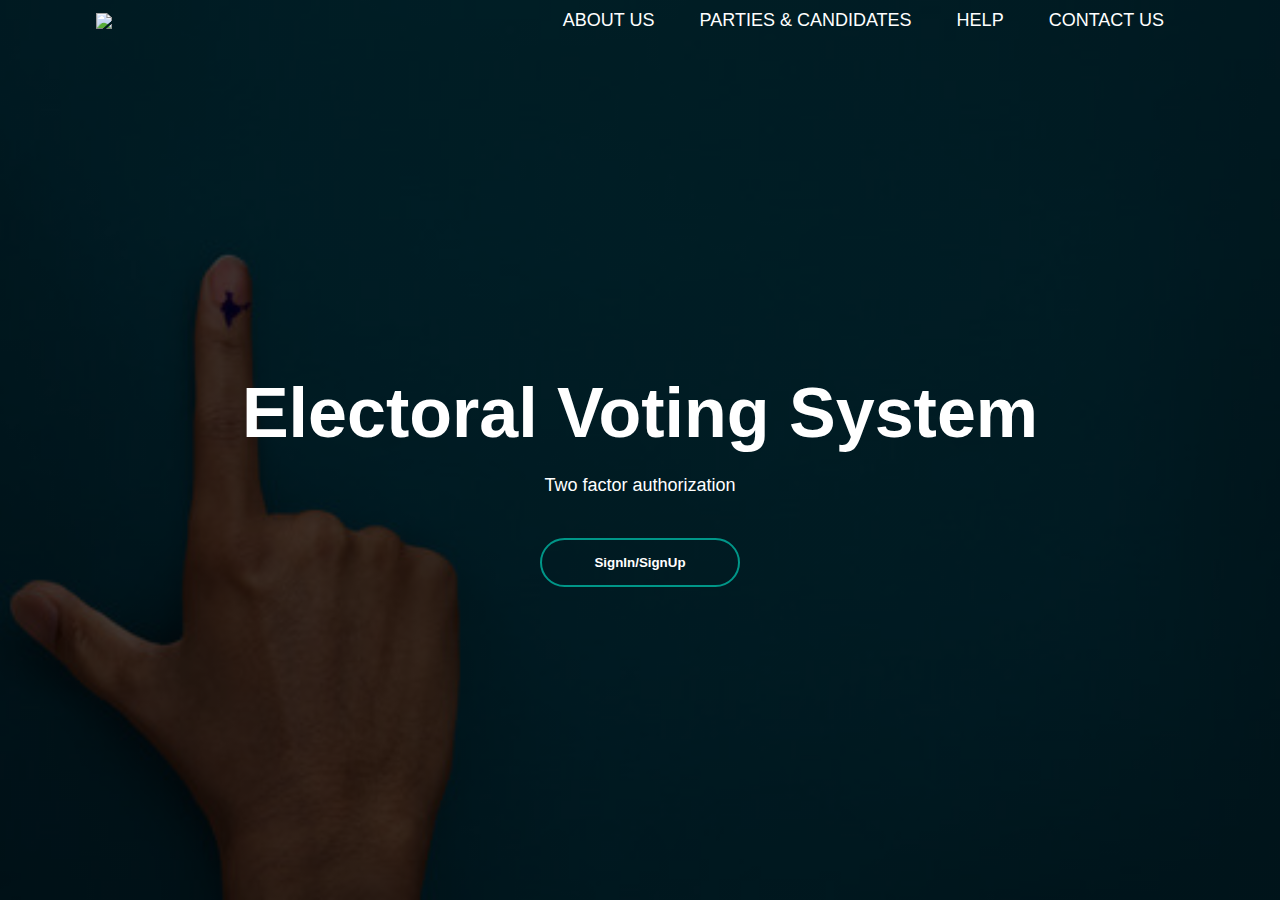
==== src/index.html @ 98b0c143 "Merge pull request #1 from Saketh0610/main" ====
<!DOCTYPE html>
<html>
<head>
	<title>Two factor authorization for Voting System</title>
	<link rel="stylesheet" href="style.css">
</head>
<body >
	<div class="card">
		<div class="list">
			<img src="https://as2.ftcdn.net/v2/jpg/02/05/42/11/1000_F_205421166_IdeOB3WjlLmFioKp09D4BRLY4xfAqofy.jpg" class="logo">
			<ul>
				<li><a href="about.html">About Us</a></li>
				<li><a href="#">Parties & Candidates</a></li>
				<li><a href="#">Help</a></li>
				<li><a href="#">contact us</a></li>
			</ul>
		</div>
		
		<div class="content">
			<h1>Electoral Voting System</h1>
			<p>Two factor authorization</p>
			<div>
				<a href="file:///D:/IWBL/ISA/signin.html"><button><span></span>SignIn/SignUp</button></a>
				
			</div>
		</div>
	<div>

	
</body>
</html>
---- src/style.css ----
*{
	margin:0;
	padding:0;
	font-family:sans-serif;
}
.card{
	color: white;
	width:100%;
	height:100vh;
	width:100vw;
	background-image: linear-gradient(rgba(0,0,0,0.75),rgba(0,0,0,0.75)),
	url("img/b1.jpg");
	background-size:cover;	
	background-position:center;
}
.list{
	width:85%;
	margin:auto;
	padding:10px 0;
	display:flex;
	align-items:center;
	justify-content:space-between;
}
.logo{
	width:120px;
	cursor:pointer;
}
.list ul li{
	list-style:none;
	display:inline-block;
	margin:0 20px;
	position:relative; 
}
.list ul li a{
	text-decoration:none;
	color:#fff;
	text-transform:uppercase;
}

.list ul li::after{
	content:'';
	height:3px;
	width:0;
	background:#009688;
	position:absolute;
	left:0;
	bottom:-10px;
	transition:0.5s;
}
.list ul li:hover::after{
	width:100%;
}

.content{
	width:100%;
	position:absolute;
	top:50%;
	transform:translateY(-50%);
	text-align:center;
	color:#fff;
}
.content h1{
	font-size:70px;
	margin-top:80px;
}

.content p{
	margin:20px auto;
	font-weight:100;
	line-height:25px;
}
button{
	width:200px;
	padding:15px 0;
	text-align:center;
	margin:20px 10px;
	border-radius:25px;
	font-weight:bold;
	border:2px solid #009688;
	background:transparent;
	color:#fff;
	cursor:pointer;
	position:relative;
	overflow:hidden;
}
span{
	background:#009699;
	height:100%;
	width:0;
	border-radius:25px;
	position:absolute;
	left:0;
	bottom:0;
	z-index:-1;
	transition:0.5s;
}
button:hover span{
	width:100%;
}
button:hover{
	border:none;
}

.scontent{
	width:500px;
	top:30%;
	margin:auto;
	padding:25px;
	color:#fff;
	font-weight:bold;
	border-style:solid;
	border-width:1px;
	border-radius:25px;
}

body {
    --color-primary: #009579;
    --color-primary-dark: #007f67;
    --color-secondary: #252c6a;
    --color-error: #cc3333;
    --color-success: #4bb544;
    --border-radius: 4px;

    margin: 0;
    height: 100vh;
    display: flex;
    align-items: center;
    justify-content: center;
    font-size: 18px;
    background: url(./background.jpg);
    background-size: cover;
}

.container {
	background:transparent;
    width: 400px;
    max-width: 400px;
    margin: 1rem;
    padding: 2rem;
    box-shadow: 0 0 40px rgba(0, 0, 0, 0.2);
    border-radius: var(--border-radius);
    background: #ffffff;
}

.container,
.form__input,
.form__button {
    font: 500 1rem 'Quicksand', sans-serif;
}

.form--hidden {
    display: none;
}

.form > *:first-child {
    margin-top: 0;
}

.form > *:last-child {
    margin-bottom: 0;
}

.form__title {
    margin-bottom: 2rem;
    text-align: center;
}

.form__message {
    text-align: center;
    margin-bottom: 1rem;
}

.form__message--success {
    color: var(--color-success);
}

.form__message--error {
    color: var(--color-error);
}

.form__input-group {
    margin-bottom: 1rem;
}

.form__input {
    display: block;
    width: 100%;
    padding: 0.75rem;
    box-sizing: border-box;
    border-radius: var(--border-radius);
    border: 1px solid #dddddd;
    outline: none;
    background: #eeeeee;
    transition: background 0.2s, border-color 0.2s;
}

.form__input:focus {
    border-color: var(--color-primary);
    background: #ffffff;
}

.form__input--error {
    color: var(--color-error);
    border-color: var(--color-error);
}

.form__input-error-message {
    margin-top: 0.5rem;
    font-size: 0.85rem;
    color: var(--color-error);
}

.form__button {
    width: 100%;
    padding: 1rem 2rem;
    font-weight: bold;
    font-size: 1.1rem;
    color: #ffffff;
    border: none;
    border-radius: var(--border-radius);
    outline: none;
    cursor: pointer;
    background: var(--color-primary);
}

.form__button:hover {
    background: var(--color-primary-dark);
}

.form__button:active {
    transform: scale(0.98);
}

.form__text {
    text-align: center;
}

.form__link {
    color: var(--color-secondary);
    text-decoration: none;
    cursor: pointer;
}

.form__link:hover {
    text-decoration: underline;
}

/*-----about us-----*/
.aboutus{

	width: 80%;
    margin: auto;
    padding-top: 15px;
    padding-bottom: 50px;
	padding-left:100px;
}


.about p{
	padding: 10px 500px 25px 10px;
}
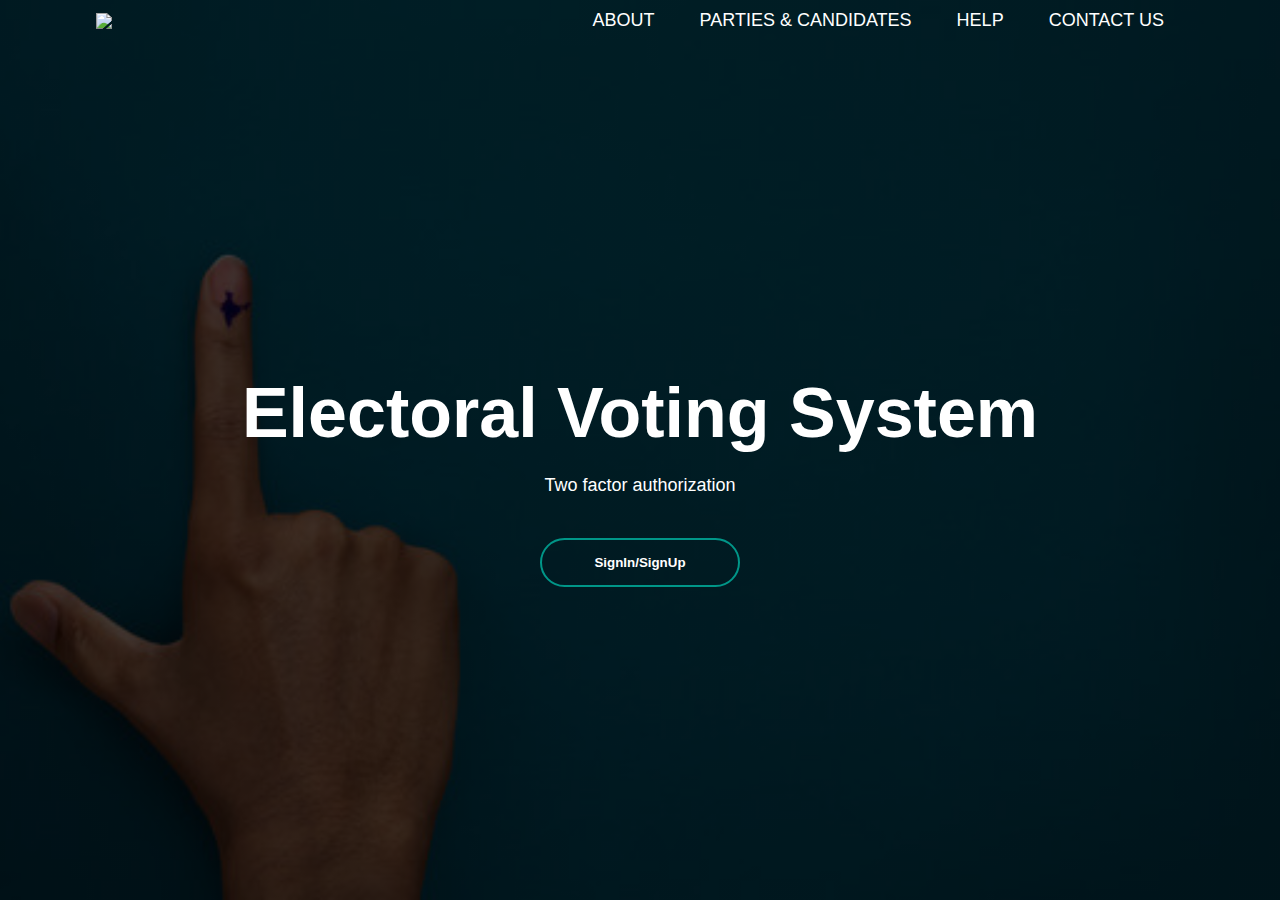
==== commit f4a1e3d2: "Update index.html" ====
--- a/src/index.html
+++ b/src/index.html
@@ -9,10 +9,10 @@
 		<div class="list">
 			<img src="https://as2.ftcdn.net/v2/jpg/02/05/42/11/1000_F_205421166_IdeOB3WjlLmFioKp09D4BRLY4xfAqofy.jpg" class="logo">
 			<ul>
-				<li><a href="about.html">About Us</a></li>
-				<li><a href="#">Parties & Candidates</a></li>
-				<li><a href="#">Help</a></li>
-				<li><a href="#">contact us</a></li>
+				<li><a href="components/about/about.html">About</a></li>
+				<li><a href="components/parties/parties.html">Parties & Candidates</a></li>
+				<li><a href="components/help/help.html">Help</a></li>
+				<li><a href="components/contactus/contactus.html">contact us</a></li>
 			</ul>
 		</div>
 		
@@ -28,4 +28,4 @@
 
 	
 </body>
-</html>+</html>
